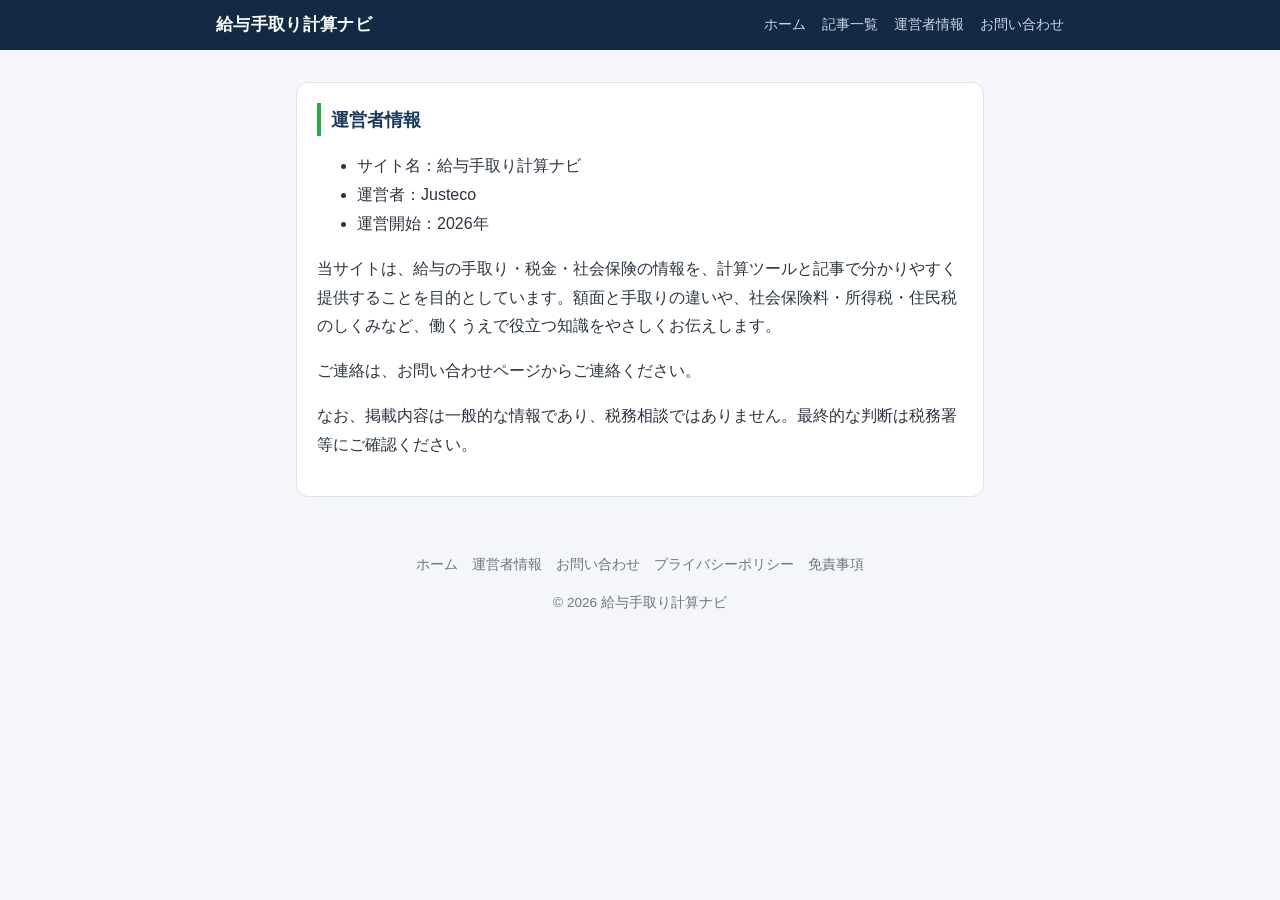
==== about.html @ 615085d9 "給与手取り計算ナビ 初版 - 給与手取り計算機（額面→社会保険・所得税・住民税を概算で差し引き、扶養人数対応・概算注意明記） - 給与の税・社会保険の解説記事10本 - 必須ページ（運営者情報・プライ" ====
<!DOCTYPE html>
<html lang="ja">
<head>
<meta charset="UTF-8">
<meta name="viewport" content="width=device-width, initial-scale=1.0">
<title>運営者情報｜給与手取り計算ナビ</title>
<meta name="description" content="給与手取り計算ナビの運営者情報です。サイトの目的や運営方針についてご案内します。">
<link rel="stylesheet" href="style.css">
</head>
<body>

<header class="topbar">
  <div class="topbar-inner">
    <a class="site-title" href="index.html">給与手取り計算ナビ</a>
    <nav class="site-nav">
      <a href="index.html">ホーム</a>
      <a href="index.html#articles">記事一覧</a>
      <a href="about.html">運営者情報</a>
      <a href="contact.html">お問い合わせ</a>
    </nav>
  </div>
</header>

<main>
  <section class="card content">
    <h2>運営者情報</h2>
    <ul>
      <li>サイト名：給与手取り計算ナビ</li>
      <li>運営者：Justeco</li>
      <li>運営開始：2026年</li>
    </ul>
    <p>当サイトは、給与の手取り・税金・社会保険の情報を、計算ツールと記事で分かりやすく提供することを目的としています。額面と手取りの違いや、社会保険料・所得税・住民税のしくみなど、働くうえで役立つ知識をやさしくお伝えします。</p>
    <p>ご連絡は、お問い合わせページからご連絡ください。</p>
    <p>なお、掲載内容は一般的な情報であり、税務相談ではありません。最終的な判断は税務署等にご確認ください。</p>
  </section>
</main>

<footer class="site-footer">
  <nav>
    <a href="index.html">ホーム</a>
    <a href="about.html">運営者情報</a>
    <a href="contact.html">お問い合わせ</a>
    <a href="privacy.html">プライバシーポリシー</a>
    <a href="disclaimer.html">免責事項</a>
  </nav>
  <p>&copy; 2026 給与手取り計算ナビ</p>
</footer>

</body>
</html>
---- style.css ----
:root {
  --navy: #1a3a5c;
  --navy-dark: #122a44;
  --green: #28a745;
  --green-dark: #1f8a38;
  --bg: #f4f6f9;
  --text: #2b3440;
  --muted: #6b7686;
  --border: #dde3ea;
  --radius: 12px;
}

* {
  box-sizing: border-box;
}

body {
  margin: 0;
  font-family: -apple-system, BlinkMacSystemFont, "Segoe UI", "Hiragino Sans", "Noto Sans JP", Meiryo, sans-serif;
  background: var(--bg);
  color: var(--text);
  line-height: 1.8;
}

/* ===== グローバルナビ ===== */
.topbar {
  background: var(--navy-dark);
  color: #fff;
}

.topbar-inner {
  max-width: 880px;
  margin: 0 auto;
  padding: 10px 16px;
  display: flex;
  align-items: center;
  justify-content: space-between;
  flex-wrap: wrap;
  gap: 6px 16px;
}

.site-title {
  color: #fff;
  font-weight: 700;
  font-size: 1.05rem;
  text-decoration: none;
  letter-spacing: 0.02em;
}

.site-nav {
  display: flex;
  flex-wrap: wrap;
  gap: 4px 16px;
}

.site-nav a {
  color: #c8d6e5;
  text-decoration: none;
  font-size: 0.88rem;
}

.site-nav a:hover {
  color: #fff;
}

/* ===== ヒーロー ===== */
.site-header {
  background: linear-gradient(135deg, var(--navy), var(--navy-dark));
  color: #fff;
  padding: 32px 16px 28px;
  text-align: center;
}

.site-header h1 {
  margin: 0 0 8px;
  font-size: 1.5rem;
  letter-spacing: 0.02em;
}

.tagline {
  margin: 0;
  font-size: 0.9rem;
  opacity: 0.9;
}

/* ===== レイアウト・カード ===== */
main {
  max-width: 720px;
  margin: 0 auto;
  padding: 16px;
}

.card {
  background: #fff;
  border: 1px solid var(--border);
  border-radius: var(--radius);
  padding: 20px;
  margin: 16px 0;
}

.card h2 {
  margin: 0 0 12px;
  font-size: 1.15rem;
  color: var(--navy);
  border-left: 4px solid var(--green);
  padding-left: 10px;
}

.form-intro {
  margin: 0 0 16px;
  font-size: 0.9rem;
  color: var(--muted);
}

/* ===== フォーム ===== */
.field {
  margin-bottom: 16px;
}

.field label {
  display: block;
  font-weight: 600;
  font-size: 0.95rem;
  margin-bottom: 6px;
}

.field-hint {
  margin: 6px 0 0;
  font-size: 0.8rem;
  color: var(--muted);
}

.input-wrap {
  display: flex;
  align-items: center;
  gap: 8px;
}

.input-wrap input {
  flex: 1;
  min-width: 0;
  font-size: 1.1rem;
  padding: 12px 14px;
  border: 1.5px solid var(--border);
  border-radius: 8px;
  background: #fafbfc;
}

.input-wrap input:focus {
  outline: none;
  border-color: var(--green);
  background: #fff;
  box-shadow: 0 0 0 3px rgba(40, 167, 69, 0.15);
}

.unit {
  color: var(--muted);
  font-size: 0.95rem;
  white-space: nowrap;
}

.form-error {
  color: #c0392b;
  font-size: 0.9rem;
  min-height: 1.2em;
  margin: 0 0 8px;
}

#calc-btn {
  display: block;
  width: 100%;
  padding: 14px;
  font-size: 1.05rem;
  font-weight: 700;
  color: #fff;
  background: var(--green);
  border: none;
  border-radius: 8px;
  cursor: pointer;
  transition: background 0.2s, transform 0.1s;
}

#calc-btn:hover {
  background: var(--green-dark);
}

#calc-btn:active {
  transform: scale(0.98);
}

/* ===== 結果 ===== */
.result-area {
  margin: 16px 0;
  opacity: 0;
  transform: translateY(12px);
  transition: opacity 0.4s ease, transform 0.4s ease;
}

.result-area.visible {
  opacity: 1;
  transform: translateY(0);
}

.result-area h2 {
  font-size: 1.15rem;
  color: var(--navy);
  border-left: 4px solid var(--green);
  padding-left: 10px;
  margin: 0 0 12px;
}

/* 手取り年額（大きく） */
.result-tedori {
  background: #fff;
  border: 2px solid var(--green);
  border-radius: var(--radius);
  padding: 20px 16px;
  text-align: center;
  box-shadow: 0 2px 10px rgba(40, 167, 69, 0.12);
  margin-bottom: 14px;
}

.tedori-label {
  margin: 0 0 4px;
  font-size: 0.85rem;
  color: var(--muted);
}

.tedori-value {
  margin: 0 0 4px;
  font-size: 2rem;
  font-weight: 700;
  color: var(--green-dark);
  line-height: 1.3;
}

.tedori-monthly {
  margin: 0;
  font-size: 0.95rem;
  color: var(--navy);
  font-weight: 600;
}

/* 内訳カード */
.result-grid {
  display: grid;
  grid-template-columns: 1fr;
  gap: 12px;
}

.result-card {
  background: #fff;
  border: 1px solid var(--border);
  border-radius: var(--radius);
  padding: 14px 16px;
  display: flex;
  justify-content: space-between;
  align-items: baseline;
  gap: 8px;
}

.rc-label {
  margin: 0;
  font-size: 0.85rem;
  color: var(--muted);
}

.rc-value {
  margin: 0;
  font-size: 1.05rem;
  font-weight: 700;
  color: var(--navy);
}

.result-rate {
  margin: 14px 0 0;
  font-size: 1rem;
  font-weight: 700;
  color: var(--navy);
  text-align: center;
}

.result-note {
  font-size: 0.8rem;
  color: var(--muted);
  margin: 10px 0 0;
}

/* ===== 注意書き ===== */
.disclaimer {
  background: #fbfcf7;
  border: 1px solid #e3e8d8;
}

.disclaimer p {
  font-size: 0.9rem;
  color: var(--muted);
  margin: 0;
}

/* ===== 広告枠（記事ページ用） ===== */
.ad-area {
  background: #eef1f5;
  border: 1px dashed var(--border);
  border-radius: var(--radius);
  min-height: 90px;
  margin: 16px 0;
  display: flex;
  align-items: center;
  justify-content: center;
}

.ad-label {
  color: #aab3bf;
  font-size: 0.8rem;
  letter-spacing: 0.2em;
}

/* ===== 記事ページ ===== */
.article h1 {
  font-size: 1.4rem;
  color: var(--navy);
  line-height: 1.5;
  margin: 0 0 16px;
  border-bottom: 2px solid var(--green);
  padding-bottom: 12px;
}

.article .lead {
  font-size: 1rem;
  color: var(--text);
}

.article blockquote {
  margin: 14px 0;
  padding: 10px 16px;
  background: #f4f6f9;
  border-left: 4px solid var(--green);
  border-radius: 0 8px 8px 0;
  font-weight: 600;
  color: var(--navy);
}

.article ul {
  padding-left: 1.2em;
}

.article li {
  margin: 4px 0;
}

/* ===== 記事一覧（トップ） ===== */
.article-list {
  display: grid;
  grid-template-columns: 1fr;
  gap: 10px;
}

.article-card {
  display: block;
  background: #fff;
  border: 1px solid var(--border);
  border-radius: var(--radius);
  padding: 14px 16px;
  text-decoration: none;
  color: var(--text);
  transition: border-color 0.2s, transform 0.1s;
}

.article-card:hover {
  border-color: var(--green);
  transform: translateY(-2px);
}

.article-card .card-cat {
  font-size: 0.72rem;
  font-weight: 700;
  color: var(--green-dark);
  letter-spacing: 0.05em;
}

.article-card .card-title {
  display: block;
  font-size: 1rem;
  font-weight: 700;
  color: var(--navy);
  margin-top: 2px;
}

/* ===== フッター ===== */
.site-footer {
  text-align: center;
  padding: 24px 16px 32px;
  color: var(--muted);
  font-size: 0.85rem;
}

.site-footer nav {
  margin-bottom: 10px;
  display: flex;
  flex-wrap: wrap;
  justify-content: center;
  gap: 6px 14px;
}

.site-footer nav a {
  color: var(--muted);
  text-decoration: none;
}

.site-footer nav a:hover {
  color: var(--navy);
  text-decoration: underline;
}

/* ===== レスポンシブ ===== */
@media (min-width: 600px) {
  .site-header h1 {
    font-size: 1.9rem;
  }

  .result-grid {
    grid-template-columns: 1fr 1fr;
  }

  .article-list {
    grid-template-columns: 1fr 1fr;
  }
}
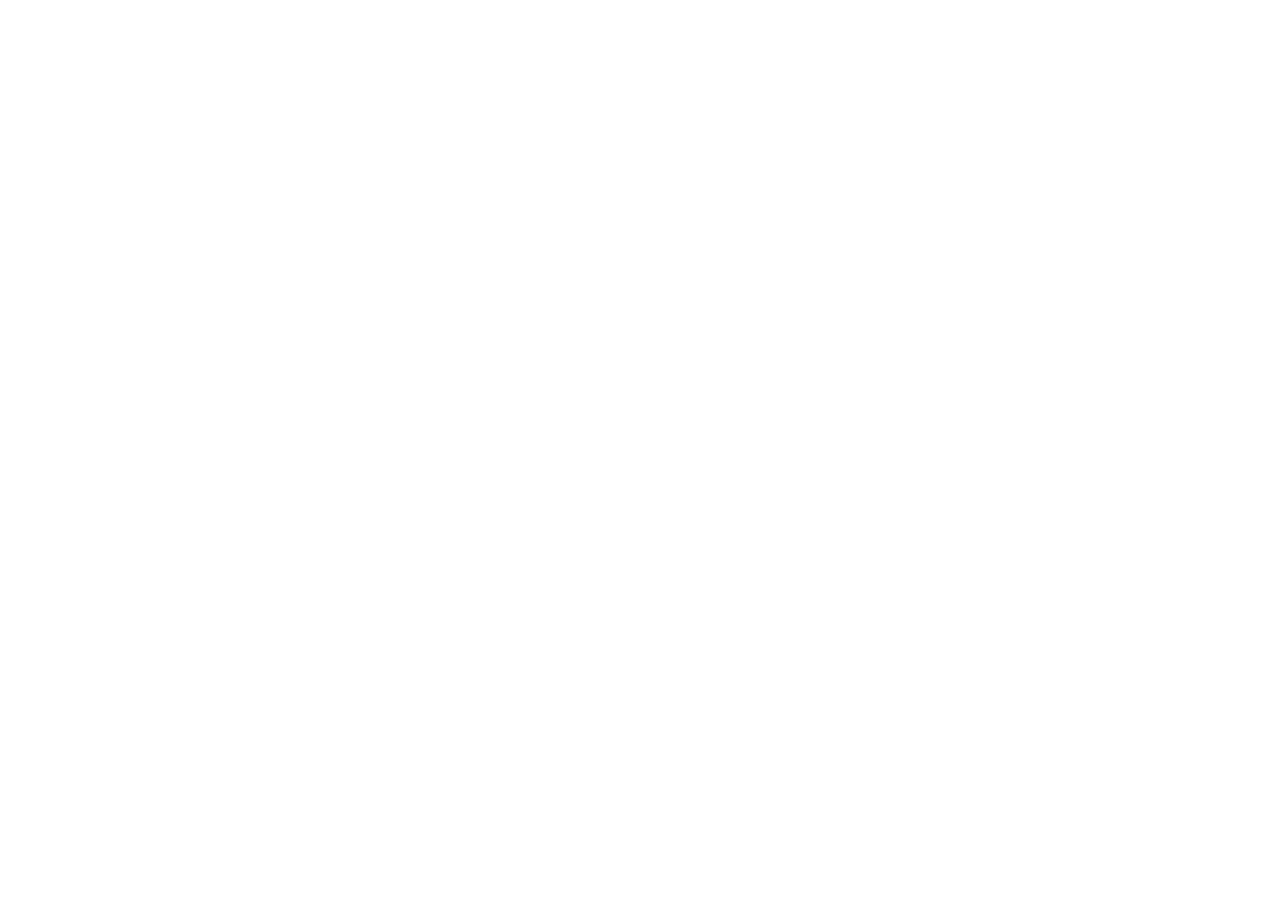
==== commit 16a88d0a: "統合ハブ(2026justeco-crypto.github.io)へ移転：全ページをリダイレクト化" ====
--- a/about.html
+++ b/about.html
@@ -1,50 +1,7 @@
 <!DOCTYPE html>
-<html lang="ja">
-<head>
-<meta charset="UTF-8">
-<meta name="viewport" content="width=device-width, initial-scale=1.0">
-<title>運営者情報｜給与手取り計算ナビ</title>
-<meta name="description" content="給与手取り計算ナビの運営者情報です。サイトの目的や運営方針についてご案内します。">
-<link rel="stylesheet" href="style.css">
-</head>
-<body>
-
-<header class="topbar">
-  <div class="topbar-inner">
-    <a class="site-title" href="index.html">給与手取り計算ナビ</a>
-    <nav class="site-nav">
-      <a href="index.html">ホーム</a>
-      <a href="index.html#articles">記事一覧</a>
-      <a href="about.html">運営者情報</a>
-      <a href="contact.html">お問い合わせ</a>
-    </nav>
-  </div>
-</header>
-
-<main>
-  <section class="card content">
-    <h2>運営者情報</h2>
-    <ul>
-      <li>サイト名：給与手取り計算ナビ</li>
-      <li>運営者：Justeco</li>
-      <li>運営開始：2026年</li>
-    </ul>
-    <p>当サイトは、給与の手取り・税金・社会保険の情報を、計算ツールと記事で分かりやすく提供することを目的としています。額面と手取りの違いや、社会保険料・所得税・住民税のしくみなど、働くうえで役立つ知識をやさしくお伝えします。</p>
-    <p>ご連絡は、お問い合わせページからご連絡ください。</p>
-    <p>なお、掲載内容は一般的な情報であり、税務相談ではありません。最終的な判断は税務署等にご確認ください。</p>
-  </section>
-</main>
-
-<footer class="site-footer">
-  <nav>
-    <a href="index.html">ホーム</a>
-    <a href="about.html">運営者情報</a>
-    <a href="contact.html">お問い合わせ</a>
-    <a href="privacy.html">プライバシーポリシー</a>
-    <a href="disclaimer.html">免責事項</a>
-  </nav>
-  <p>&copy; 2026 給与手取り計算ナビ</p>
-</footer>
-
-</body>
-</html>
+<html lang="ja"><head><meta charset="utf-8">
+<meta http-equiv="refresh" content="0; url=https://2026justeco-crypto.github.io/tedori/about.html">
+<link rel="canonical" href="https://2026justeco-crypto.github.io/tedori/about.html">
+<meta name="robots" content="noindex">
+<title>移転しました</title></head>
+<body><p>このページは新サイトに移転しました。<a href="https://2026justeco-crypto.github.io/tedori/about.html">こちら</a>へ移動します。</p></body></html>
